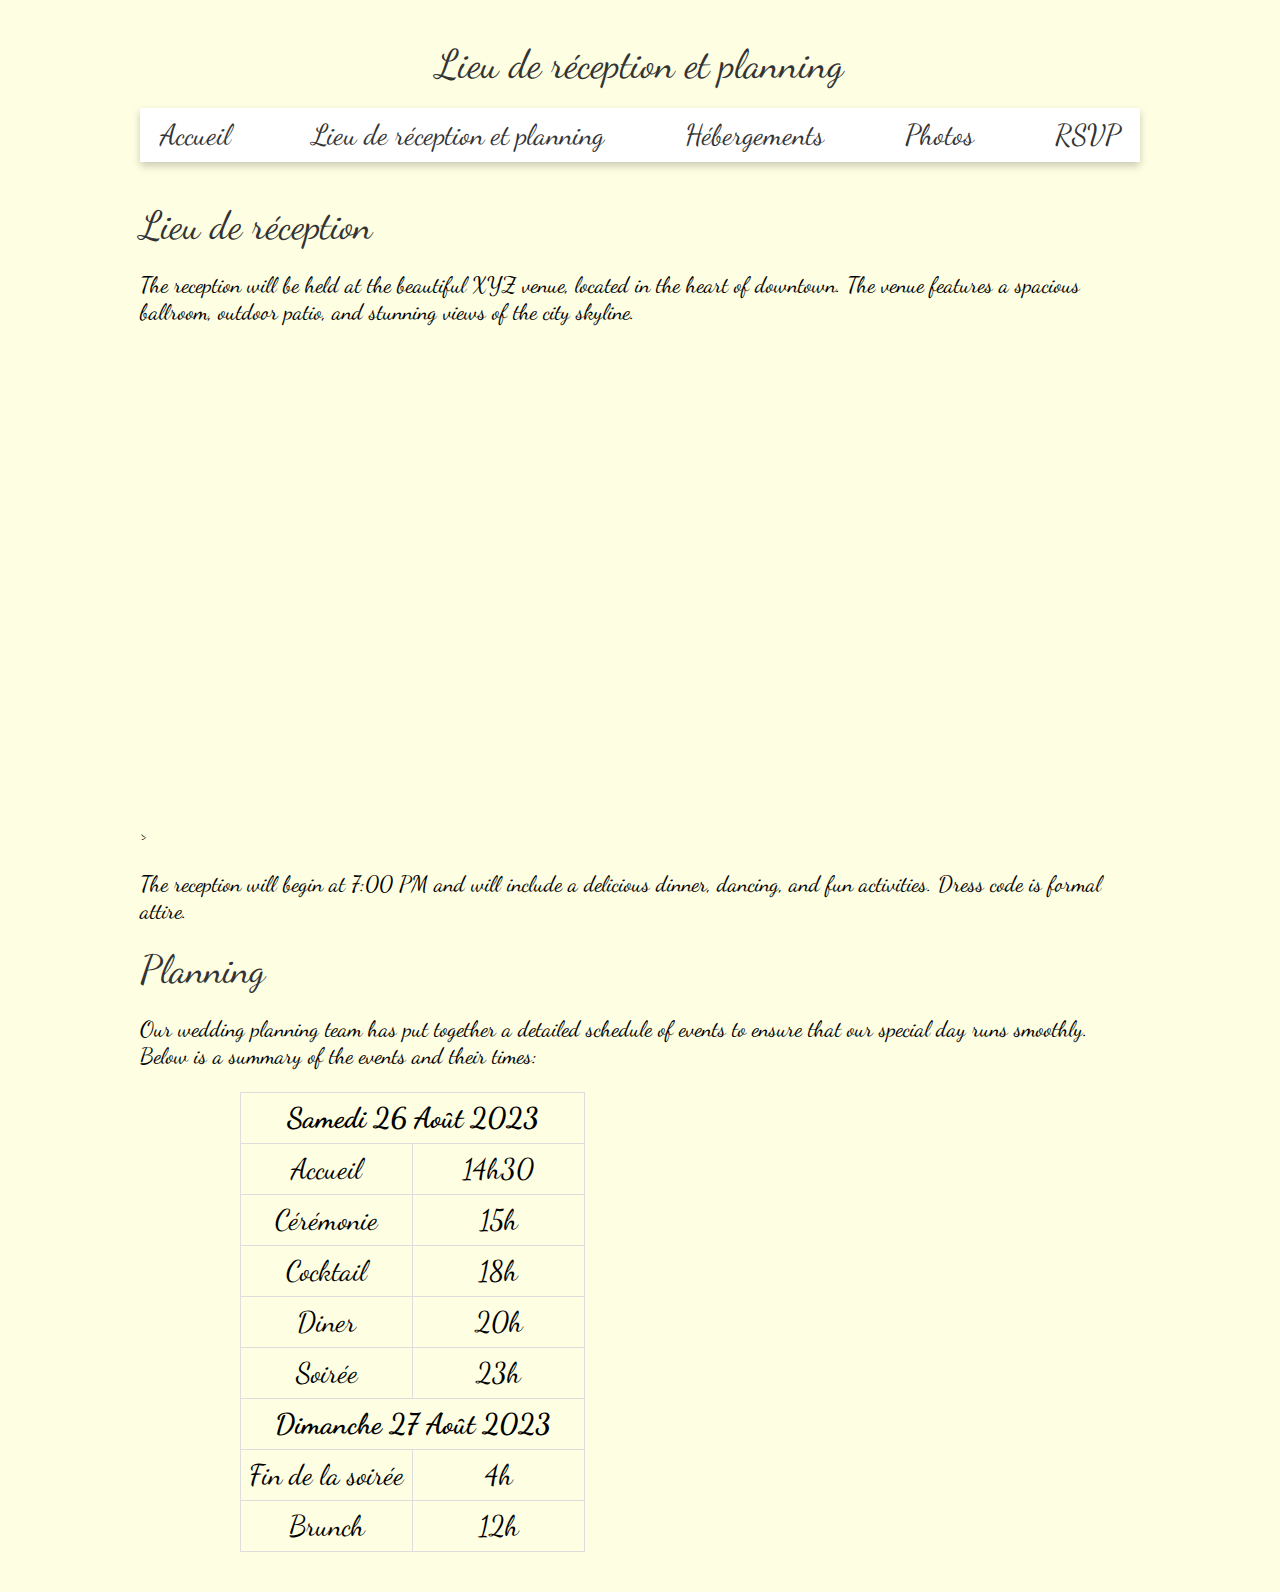
==== details.html @ d8d67afb "add lieu et planning" ====
<!DOCTYPE html>
<html>
<head>
  <meta charset="utf-8">
  <title>Notre Mariage</title>
  <link rel="stylesheet" href="styles/style.css">
  <link href='https://fonts.googleapis.com/css?family=Dancing+Script' rel='stylesheet'>
</head>
<body>
  <div class="container">
    <h1>Lieu de réception et planning</h1>
    <nav class="navigation">
      <a href="index.html">Accueil</a>
      <a href="details.html">Lieu de réception et planning</a>
      <a href="lodging.html">Hébergements</a>
      <a href="#">Photos</a>
      <a href="#">RSVP</a>
    </nav>
    <div class="main-content">
        <div class="lieu">
        <h2>Lieu de réception</h2>
        <p>The reception will be held at the beautiful XYZ venue, located in the heart of downtown. The venue features a spacious ballroom, outdoor patio, and stunning views of the city skyline.</p>
        <p><iframe
            width="600"
            height="450"
            style="border:0"
            loading="lazy"
            allowfullscreen
            referrerpolicy="no-referrer-when-downgrade"
            src="https://www.google.com/maps/embed/v1/place?key=AIzaSyAqx6Ekt5RD2oNPoUNXg5Bh-rIMPUxWpyk
              &q=Domaine+des+coteaux+or+pouilly">
          </iframe></p>>
        <p>The reception will begin at 7:00 PM and will include a delicious dinner, dancing, and fun activities. Dress code is formal attire.</p>
        <h2>Planning</h2>
        <p>Our wedding planning team has put together a detailed schedule of events to ensure that our special day runs smoothly. Below is a summary of the events and their times:</p>
        </div>
        <div class="planning">
        <table>
            <th colspan="2">
                Samedi 26 Août 2023
            </th>
        <tr>
          <td>Accueil</td>
          <td>14h30</td>
        </tr>
        <tr>
          <td>Cérémonie</td>
          <td>15h</td>
        </tr>
        <tr>
          <td>Cocktail</td>
          <td>18h</td>
        </tr>
        <tr>
          <td>Diner</td>
          <td>20h</td>
        </tr>
        <tr>
          <td>Soirée</td>
          <td>23h</td>
        </tr>
        <th colspan="2">
                Dimanche 27 Août 2023
        </th>
        <tr>
            <td>Fin de la soirée</td>
            <td>4h</td>
          </tr>
          <tr>
            <td>Brunch</td>
            <td>12h</td>
          </tr>
      </table>
      </div>
    </div>
  </div>
  </body>
  </html>
---- styles/style.css ----
/* Add your CSS styles here */
body {
    font-family: 'Dancing Script', sans-serif;
    background-color: #fefee2;
    margin: 0;
    padding: 0;
  }
  .container {
    max-width: 1000px;
    margin: 0 auto;
    padding: 20px;
  }
  h1 {
    text-align: center;
    margin: 20px 0;
    font-size: 2.5em;
    color: #333;
    font-weight: lighter;
  }
  h2 {
    margin: 20px 0;
    font-size: 1.75em;
    color: #333;
    font-weight: lighter
  }
  .header-image {
    display: block;
    margin: 0 auto;
    max-width: 100%;
    height: auto;
  }
  .navigation {
    display: flex;
    font-size: 1.5em;
    justify-content: space-between;
    align-items: center;
    background-color: #fff;
    color: #333;
    padding: 10px 20px;
    box-shadow: 0 4px 8px rgba(0, 0, 0, 0.2)
  }
  .navigation a {
    color: #333;
    text-decoration: none;
    font-size: 1.2em;
    margin: 0px;
  }
  .navigation a:hover {
    color: #000000;
    font-weight: bold;
  }
  .main-content {
    display: flex;
    flex-wrap: wrap;
    margin: 20px 0;
    font-size: 1.4em;
  }
  
  .main-content .column {
    flex: 1;
    margin: 0 10px;
  }
  .card {
    background-color: #fff;
    box-shadow: 0 4px 8px rgba(0, 0, 0, 0.1);
    border-radius: 5px;
    overflow: hidden;
    text-align: center;
    transition: all 0.3s ease;
  }
  .card:hover {
    box-shadow: 0 8px 16px rgba(0, 0, 0, 0.2);
    transform: translateY(-5px);
  }
  .card img {
    display: block;
    max-width: 100%;
    height: auto;
  }
  .card h3 {
    margin: 20px 0;
    font-size: 1.5em;
    color: #333;
  }
  .card p {
    margin: 20px 0;
    font-size: 1.2em;
}
.footer {
  background-color: #333;
  color: #fff;
  padding: 20px;
  text-align: center;
}
.footer p {
  margin: 0;
  font-size: 1.2em;
}
.liste {
    font-size: 1.5em;
  }
table {
    border-collapse: collapse;
  }
  th{
    border: 1px solid #ddd;
    padding: 8px;
    font-size: 0.8em;
  }
  table td:first-child  { border: 1px solid #ddd;
    padding: 8px;
    font-size: 0.8em;
    width: 15%;}
table td:nth-child(2) { border: 1px solid #ddd;
    padding: 8px;
    font-size: 0.8em;
    width: 35%;}
table td:nth-child(3) { border: 1px solid #ddd;
    padding: 8px;
    font-size: 0.8em; 
width: 15%;
text-align: center;}
table td:last-child   { border: 1px solid #ddd;
    padding: 8px;
    font-size: 0.8em;
    width: 35%;
}
iframe-container {
  display: flex;
  margin: 0 auto;
  justify-content: center;
}
iframe {
  display: block;
  margin: 0 auto;
  justify-content: center;
}

.planning table {
  display: block;
  margin: 0 auto;
  font-size: 1.6em;
  width: 800px;
  text-align: center;
}
.planning th{
  border-bottom: #333;
  padding: 8px;
  font-size: 0.8em;
}
.planning table td:first-child  { 
  padding: 8px;
  font-size: 0.8em;
  width: 50%;}
.planning table td:nth-child(2) { 
  padding: 8px;
  font-size: 0.8em;
  width: 50%;}

.planning {
  margin: 0 auto;
}
.countdown-container{
  display: flex;
  margin-top: 15px;
  margin-bottom: 15px;
  margin-left: auto;
  margin-right: auto;
  justify-content: center;
  font-size: 1.75em;
}

  
  
/* Media queries */
@media (max-width: 600px) {
  .main-content .column {
    flex: 0 0 100%;
  }
}
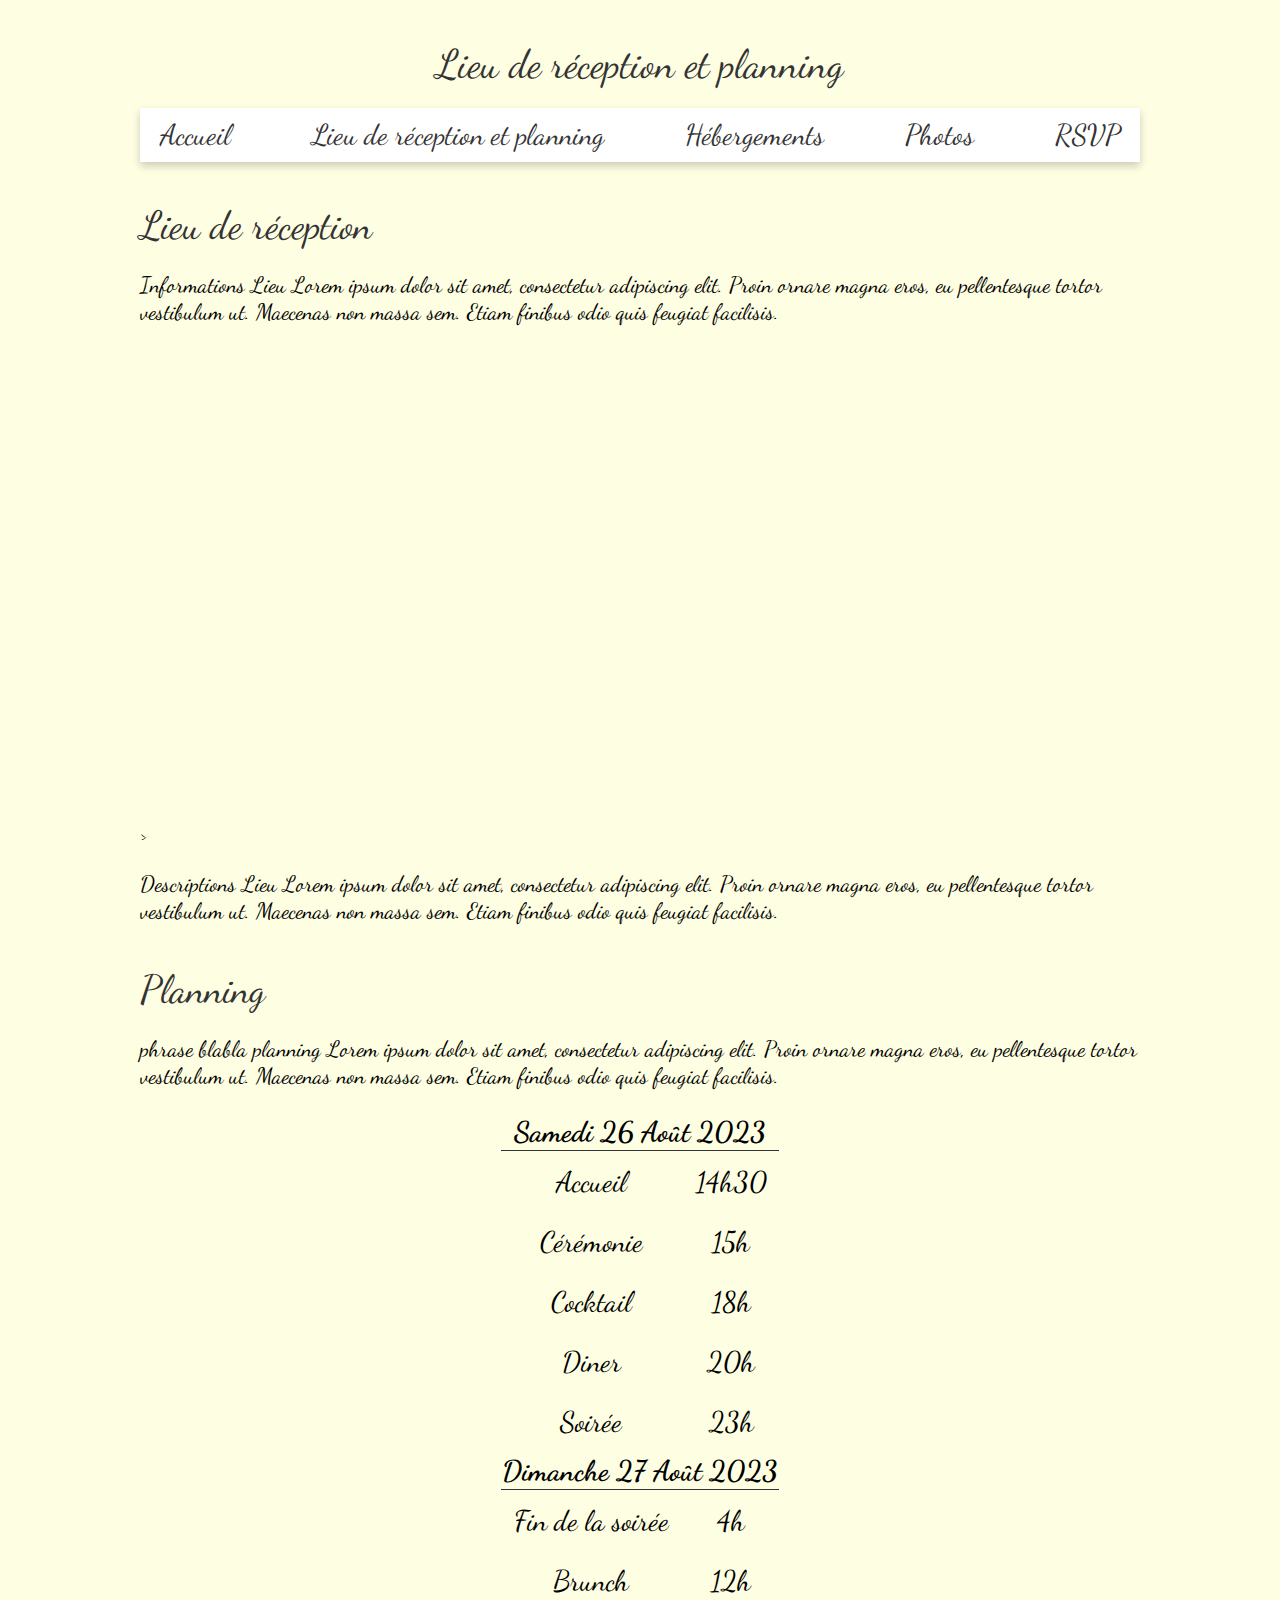
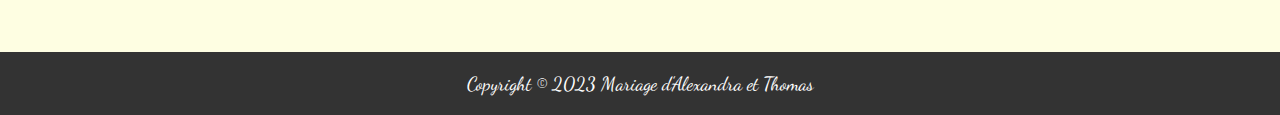
==== commit c8c65175: "mise en page et correction titre" ====
--- a/details.html
+++ b/details.html
@@ -19,7 +19,7 @@
     <div class="main-content">
         <div class="lieu">
         <h2>Lieu de réception</h2>
-        <p>The reception will be held at the beautiful XYZ venue, located in the heart of downtown. The venue features a spacious ballroom, outdoor patio, and stunning views of the city skyline.</p>
+        <p>Informations Lieu Lorem ipsum dolor sit amet, consectetur adipiscing elit. Proin ornare magna eros, eu pellentesque tortor vestibulum ut. Maecenas non massa sem. Etiam finibus odio quis feugiat facilisis.</p>
         <p><iframe
             width="600"
             height="450"
@@ -30,11 +30,13 @@
             src="https://www.google.com/maps/embed/v1/place?key=AIzaSyAqx6Ekt5RD2oNPoUNXg5Bh-rIMPUxWpyk
               &q=Domaine+des+coteaux+or+pouilly">
           </iframe></p>>
-        <p>The reception will begin at 7:00 PM and will include a delicious dinner, dancing, and fun activities. Dress code is formal attire.</p>
-        <h2>Planning</h2>
-        <p>Our wedding planning team has put together a detailed schedule of events to ensure that our special day runs smoothly. Below is a summary of the events and their times:</p>
+        <p>Descriptions Lieu Lorem ipsum dolor sit amet, consectetur adipiscing elit. Proin ornare magna eros, eu pellentesque tortor vestibulum ut. Maecenas non massa sem. Etiam finibus odio quis feugiat facilisis.</p>
         </div>
         <div class="planning">
+        <h2>Planning</h2>
+        <p>phrase blabla planning Lorem ipsum dolor sit amet, consectetur adipiscing elit. Proin ornare magna eros, eu pellentesque tortor vestibulum ut. Maecenas non massa sem. Etiam finibus odio quis feugiat facilisis.</p>
+        
+ 
         <table>
             <th colspan="2">
                 Samedi 26 Août 2023
@@ -75,6 +77,9 @@
     </div>
   </div>
   </body>
+  <footer class="footer">
+    <p>Copyright &copy; 2023 Mariage d'Alexandra et Thomas</p>
+  </footer>
   </html>
 
   --- a/styles/style.css
+++ b/styles/style.css
@@ -99,66 +99,57 @@
 .liste {
     font-size: 1.5em;
   }
-table {
+.main-content-lodge table {
     border-collapse: collapse;
   }
-  th{
+  .main-content-lodge th{
     border: 1px solid #ddd;
     padding: 8px;
     font-size: 0.8em;
   }
-  table td:first-child  { border: 1px solid #ddd;
+  .main-content-lodge table td:first-child  { border: 1px solid #ddd;
     padding: 8px;
     font-size: 0.8em;
     width: 15%;}
-table td:nth-child(2) { border: 1px solid #ddd;
+    .main-content-lodge table td:nth-child(2) { border: 1px solid #ddd;
     padding: 8px;
     font-size: 0.8em;
     width: 35%;}
-table td:nth-child(3) { border: 1px solid #ddd;
+    .main-content-lodge table td:nth-child(3) { border: 1px solid #ddd;
     padding: 8px;
     font-size: 0.8em; 
 width: 15%;
 text-align: center;}
-table td:last-child   { border: 1px solid #ddd;
+.main-content-lodge table td:last-child   { border: 1px solid #ddd;
     padding: 8px;
     font-size: 0.8em;
     width: 35%;
 }
-iframe-container {
-  display: flex;
-  margin: 0 auto;
-  justify-content: center;
-}
 iframe {
   display: block;
   margin: 0 auto;
-  justify-content: center;
 }
 
 .planning table {
-  display: block;
   margin: 0 auto;
   font-size: 1.6em;
-  width: 800px;
   text-align: center;
 }
 .planning th{
-  border-bottom: #333;
-  padding: 8px;
+  border-bottom:1.5px solid #333;
+  padding: 1px;
   font-size: 0.8em;
 }
 .planning table td:first-child  { 
-  padding: 8px;
-  font-size: 0.8em;
-  width: 50%;}
+  padding: 12px;
+  font-size: 0.8em;}
 .planning table td:nth-child(2) { 
-  padding: 8px;
-  font-size: 0.8em;
-  width: 50%;}
+  padding: 12px;
+  font-size: 0.8em;}
 
 .planning {
   margin: 0 auto;
+  justify-content: center;
 }
 .countdown-container{
   display: flex;
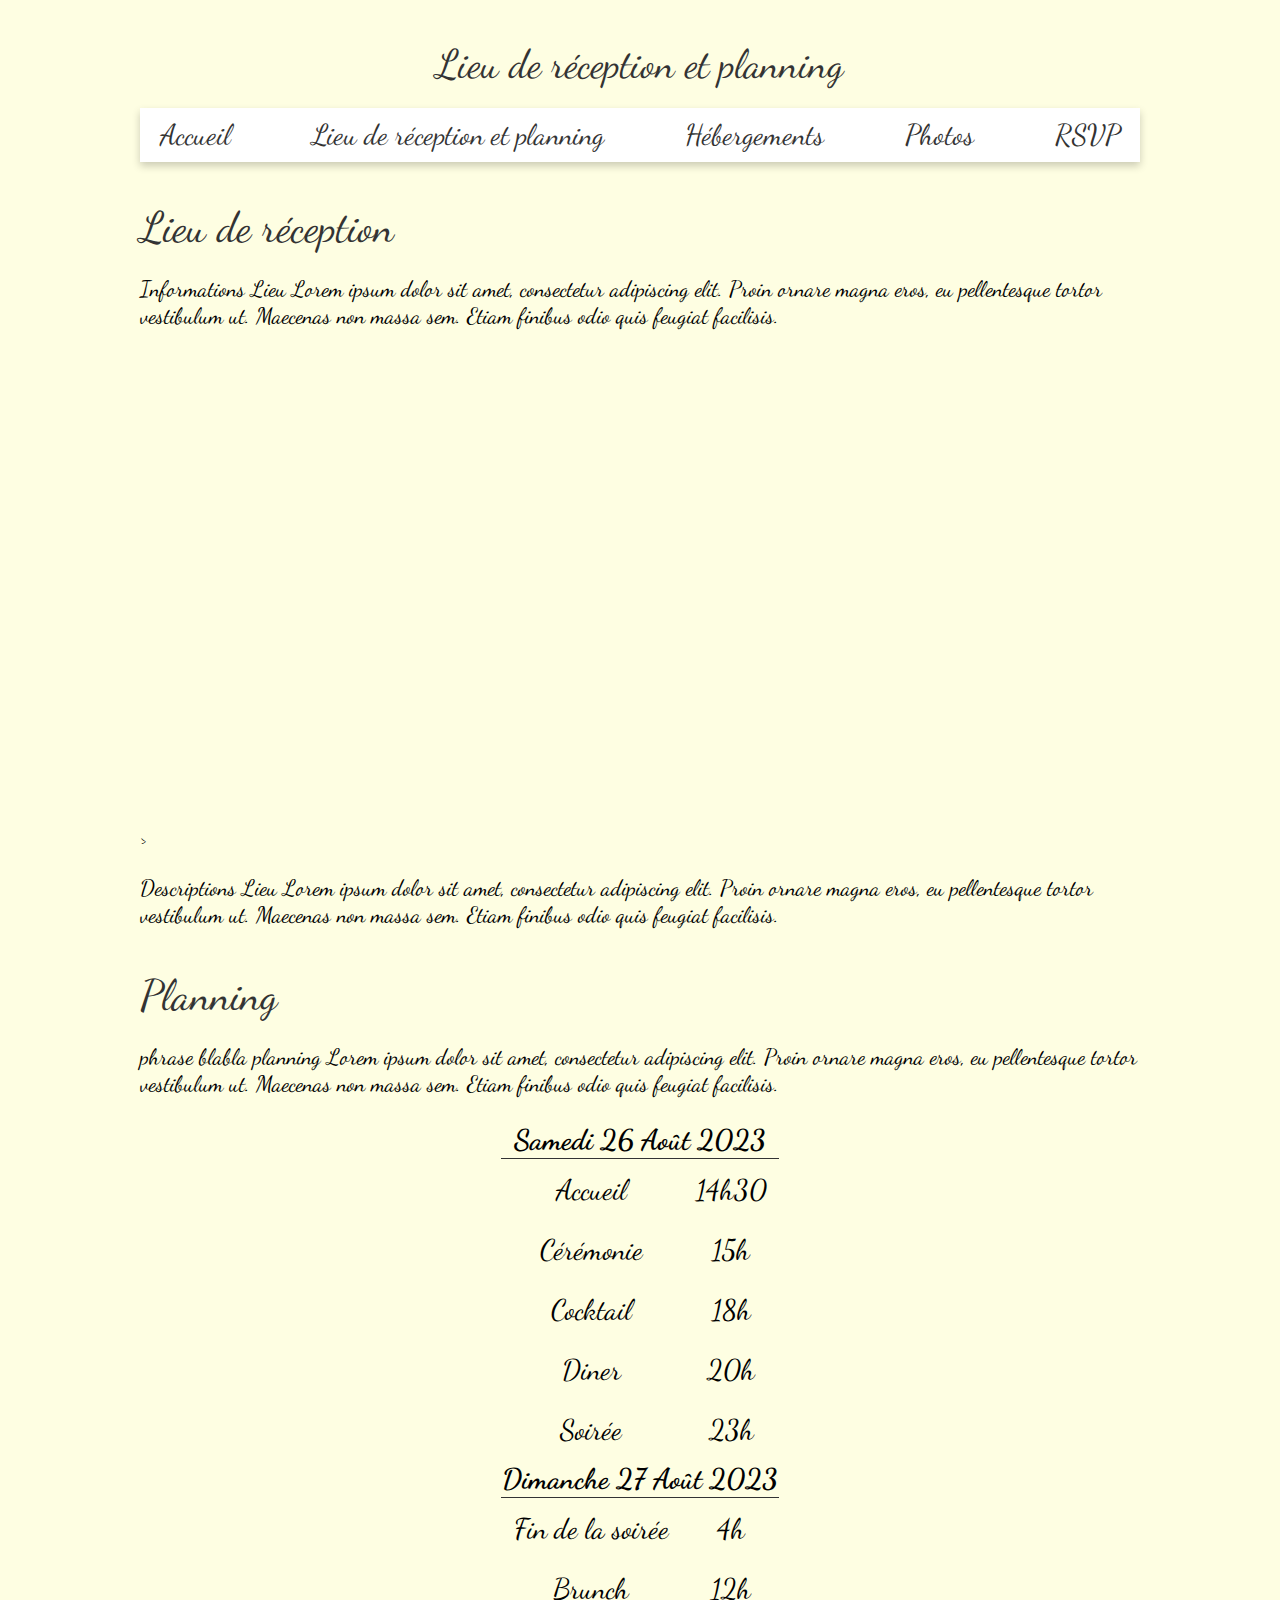
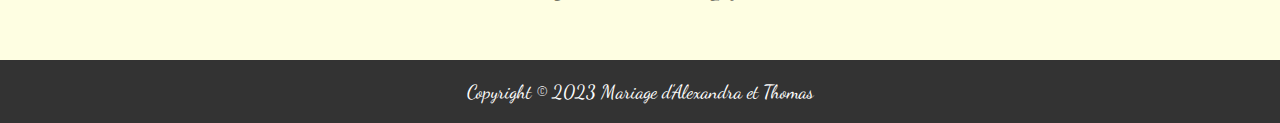
==== commit 3e3f6eff: "ajout image airbnb+modif style" ====
--- a/details.html
+++ b/details.html
@@ -2,7 +2,7 @@
 <html>
 <head>
   <meta charset="utf-8">
-  <title>Notre Mariage</title>
+  <title>Lieu de réception et planning</title>
   <link rel="stylesheet" href="styles/style.css">
   <link href='https://fonts.googleapis.com/css?family=Dancing+Script' rel='stylesheet'>
 </head>
--- a/styles/style.css
+++ b/styles/style.css
@@ -19,7 +19,7 @@
   }
   h2 {
     margin: 20px 0;
-    font-size: 1.75em;
+    font-size: 1.9em;
     color: #333;
     font-weight: lighter
   }
@@ -160,7 +160,14 @@
   justify-content: center;
   font-size: 1.75em;
 }
-
+.image-container{
+  display: flex;
+  flex-wrap: wrap;
+  margin: 0 auto;
+}
+.image-container a{
+  margin: 0 auto;
+}
   
   
 /* Media queries */
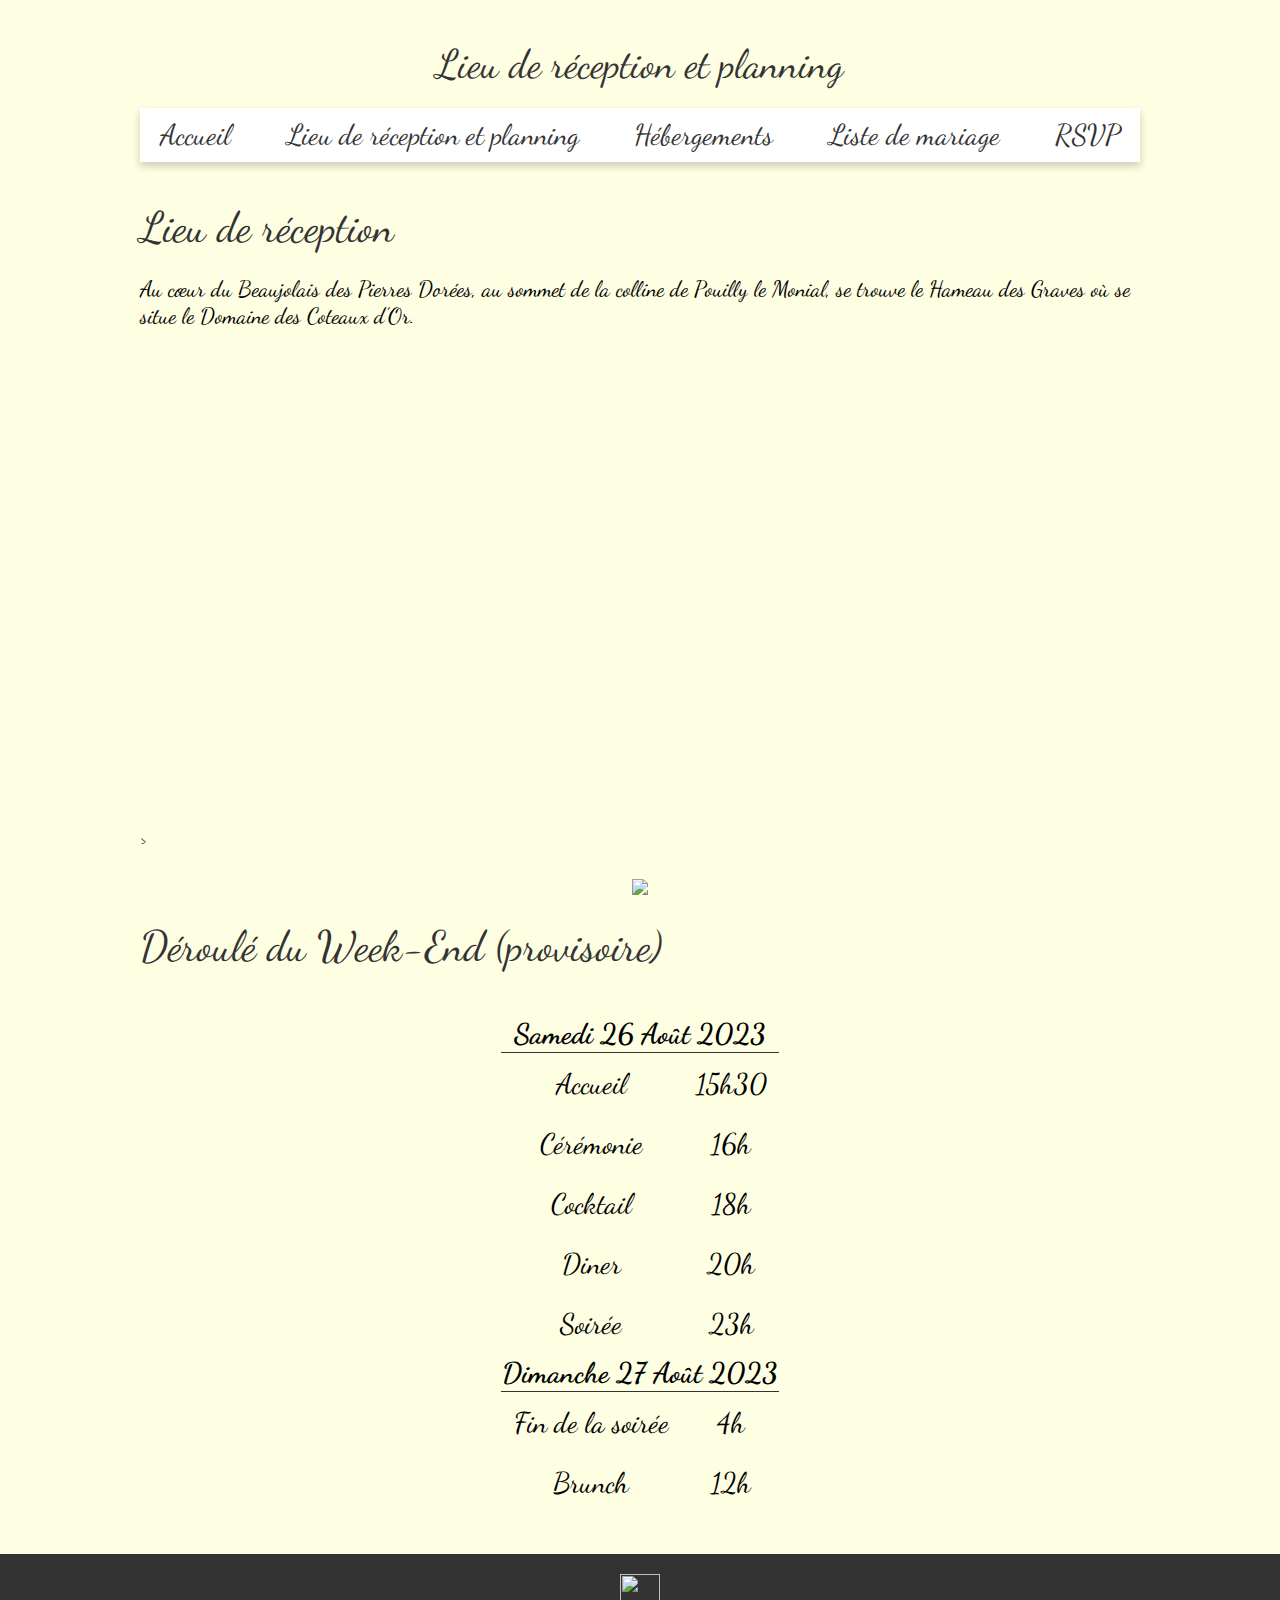
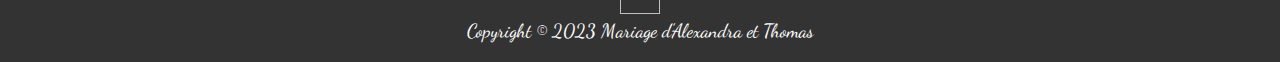
==== commit c8203347: "ajout liste de mariage" ====
--- a/details.html
+++ b/details.html
@@ -13,13 +13,13 @@
       <a href="index.html">Accueil</a>
       <a href="details.html">Lieu de réception et planning</a>
       <a href="lodging.html">Hébergements</a>
-      <a href="#">Photos</a>
-      <a href="#">RSVP</a>
+      <a href="liste.html">Liste de mariage</a>
+      <a href="rsvp.html">RSVP</a>
     </nav>
     <div class="main-content">
         <div class="lieu">
         <h2>Lieu de réception</h2>
-        <p>Informations Lieu Lorem ipsum dolor sit amet, consectetur adipiscing elit. Proin ornare magna eros, eu pellentesque tortor vestibulum ut. Maecenas non massa sem. Etiam finibus odio quis feugiat facilisis.</p>
+        <p>Au cœur du Beaujolais des Pierres Dorées, au sommet de la colline de Pouilly le Monial, se trouve le Hameau des Graves où se situe le Domaine des Coteaux d’Or.</p>
         <p><iframe
             width="600"
             height="450"
@@ -30,11 +30,15 @@
             src="https://www.google.com/maps/embed/v1/place?key=AIzaSyAqx6Ekt5RD2oNPoUNXg5Bh-rIMPUxWpyk
               &q=Domaine+des+coteaux+or+pouilly">
           </iframe></p>>
-        <p>Descriptions Lieu Lorem ipsum dolor sit amet, consectetur adipiscing elit. Proin ornare magna eros, eu pellentesque tortor vestibulum ut. Maecenas non massa sem. Etiam finibus odio quis feugiat facilisis.</p>
+        <p></p>
+        <div class="img-container" style="margin: 0 auto; text-align: center;">
+        <img src="static/img/domaine.jpeg" >
         </div>
+        <h2>Déroulé du Week-End (provisoire)</h2>
+      </div>
         <div class="planning">
-        <h2>Planning</h2>
-        <p>phrase blabla planning Lorem ipsum dolor sit amet, consectetur adipiscing elit. Proin ornare magna eros, eu pellentesque tortor vestibulum ut. Maecenas non massa sem. Etiam finibus odio quis feugiat facilisis.</p>
+        
+        <p></p>
         
  
         <table>
@@ -43,11 +47,11 @@
             </th>
         <tr>
           <td>Accueil</td>
-          <td>14h30</td>
+          <td>15h30</td>
         </tr>
         <tr>
           <td>Cérémonie</td>
-          <td>15h</td>
+          <td>16h</td>
         </tr>
         <tr>
           <td>Cocktail</td>
@@ -78,6 +82,7 @@
   </div>
   </body>
   <footer class="footer">
+    <p><a href="https://www.facebook.com/events/716176166688836/"><img style="width: 40px; height: 40px;" src="static/img/fb.png"></a></p>
     <p>Copyright &copy; 2023 Mariage d'Alexandra et Thomas</p>
   </footer>
   </html>
